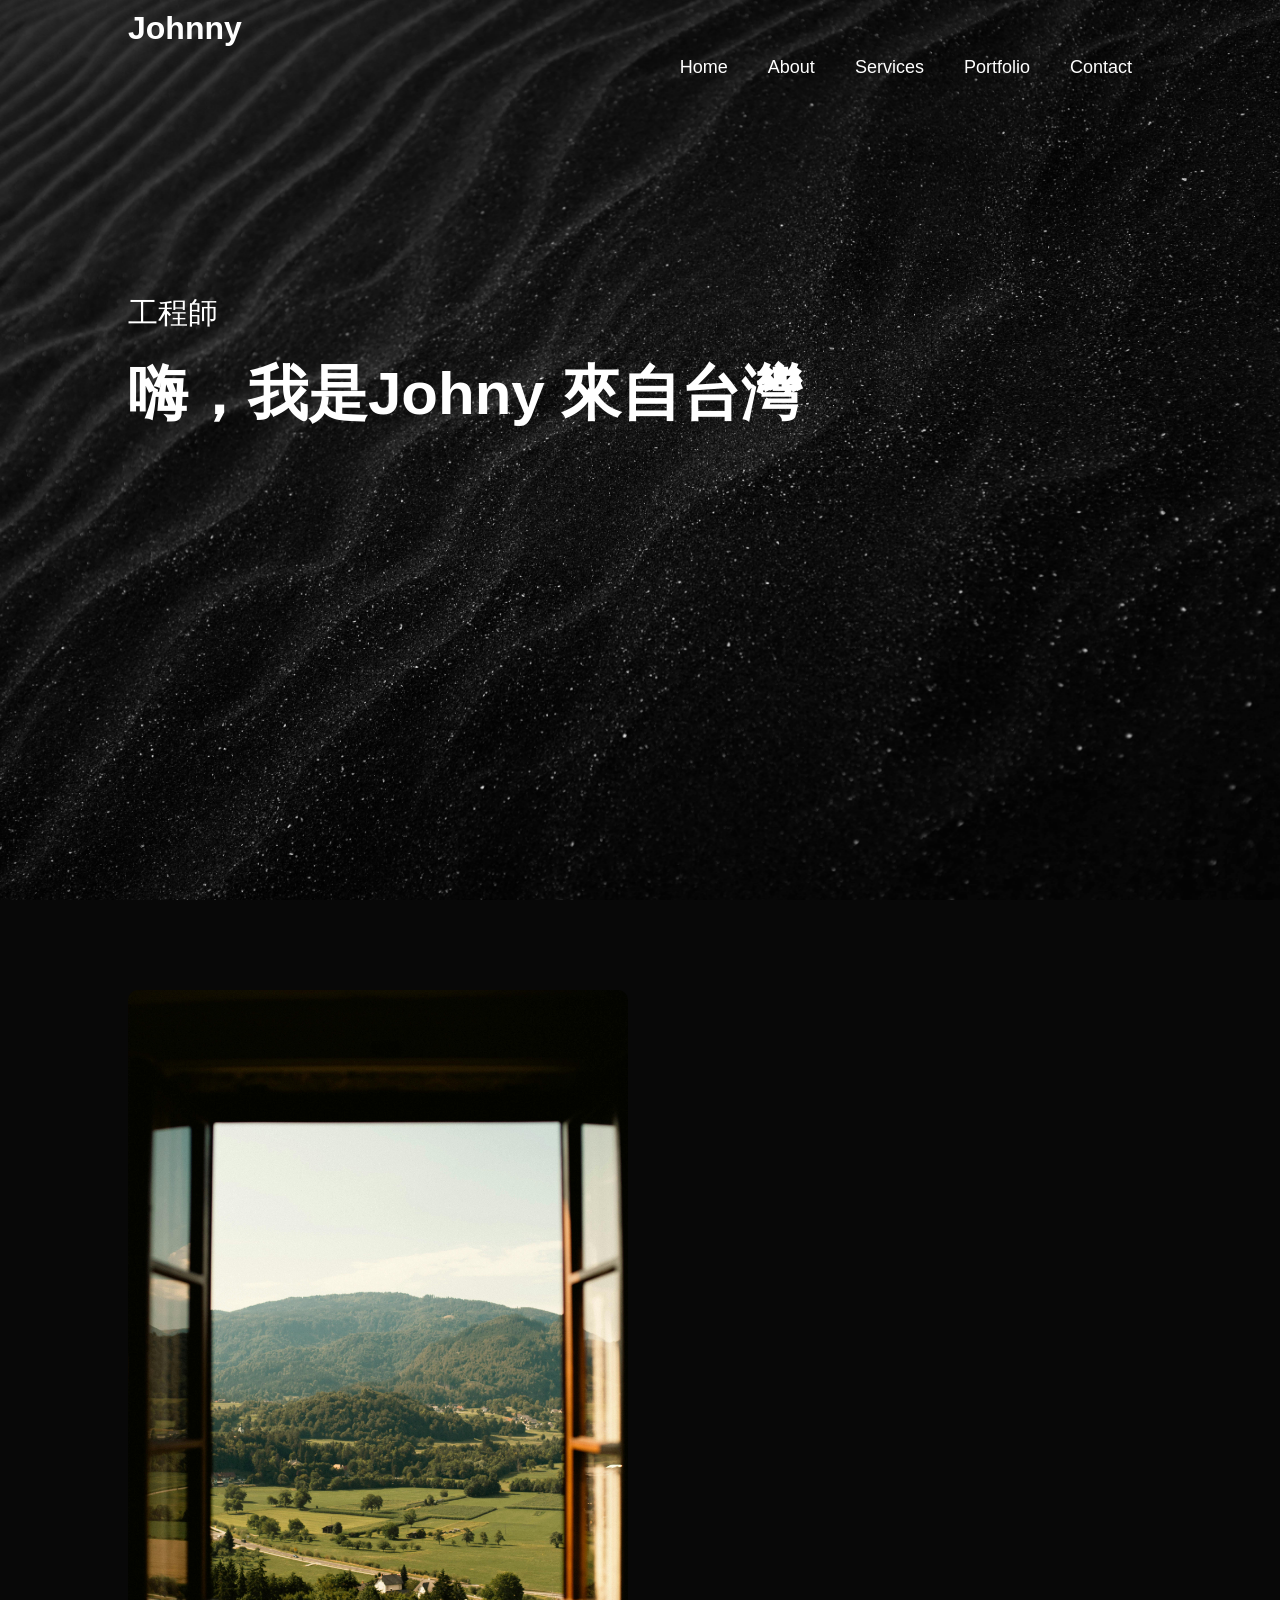
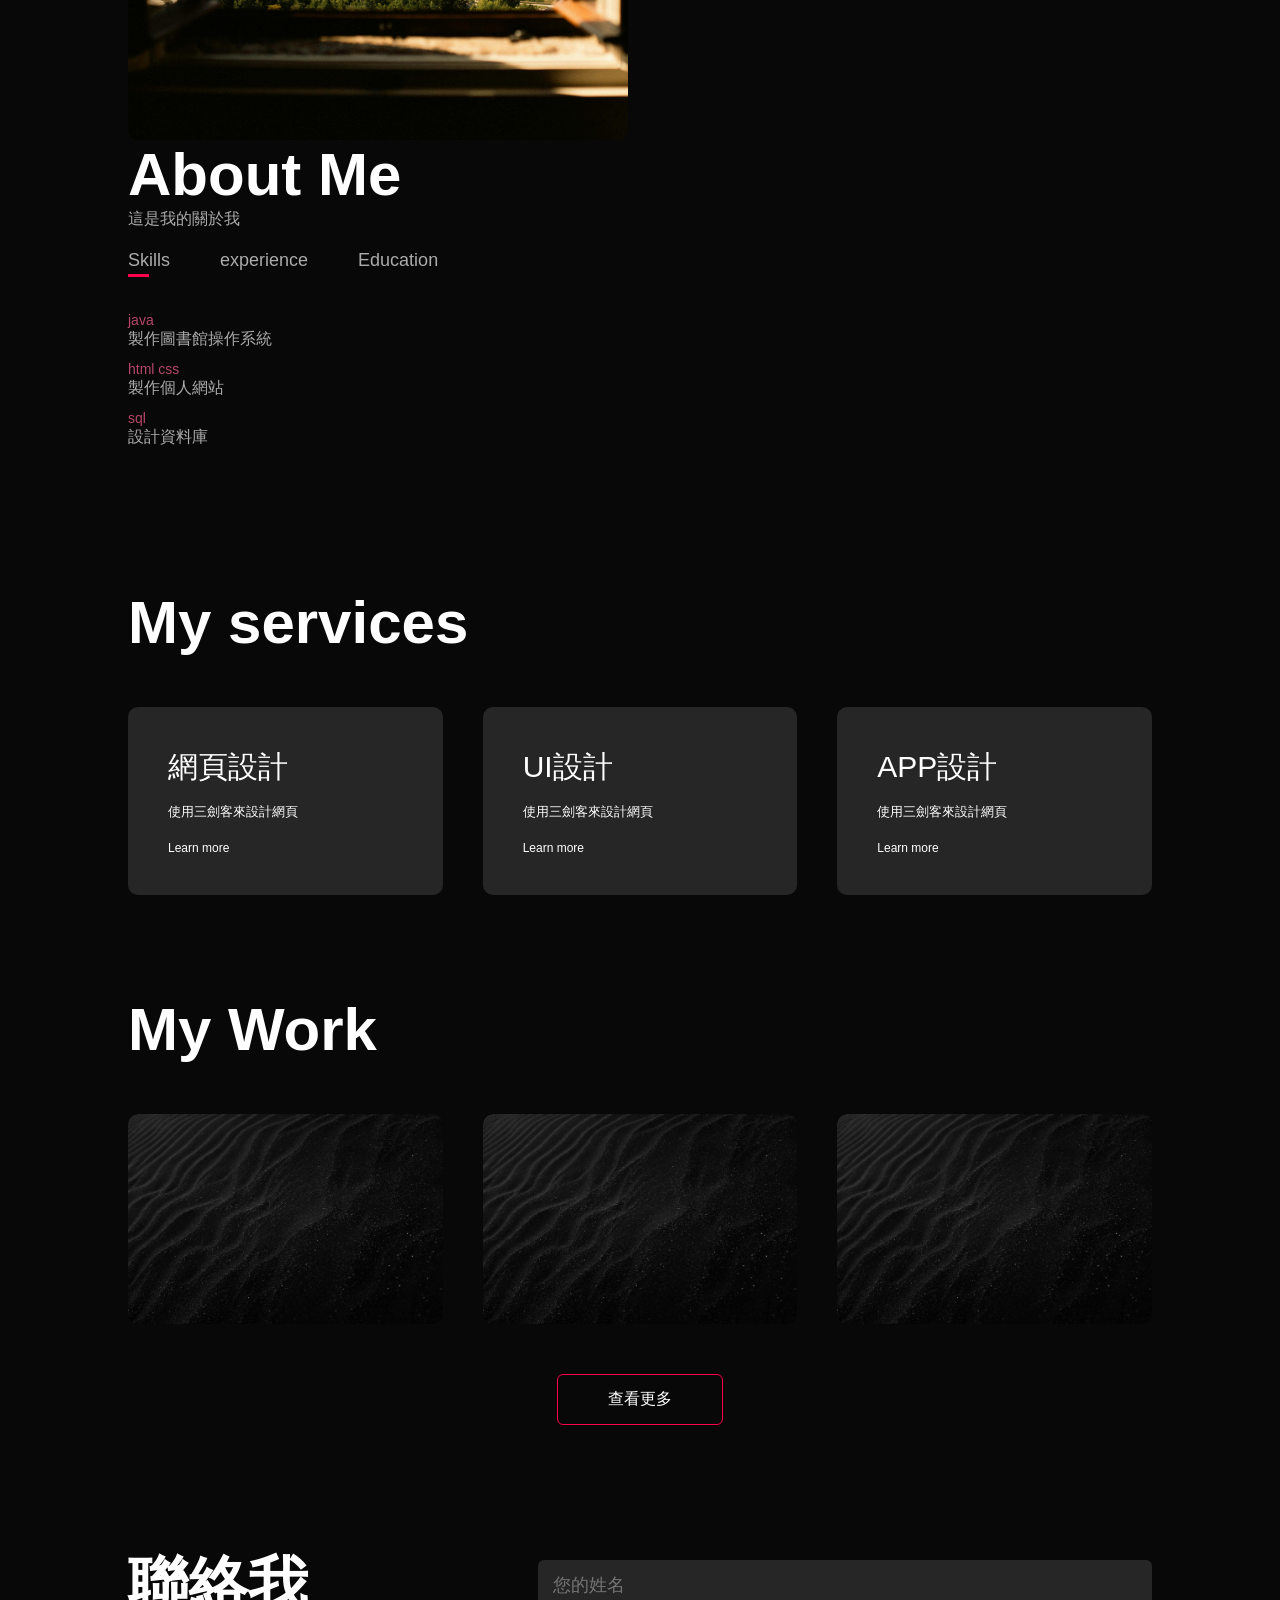
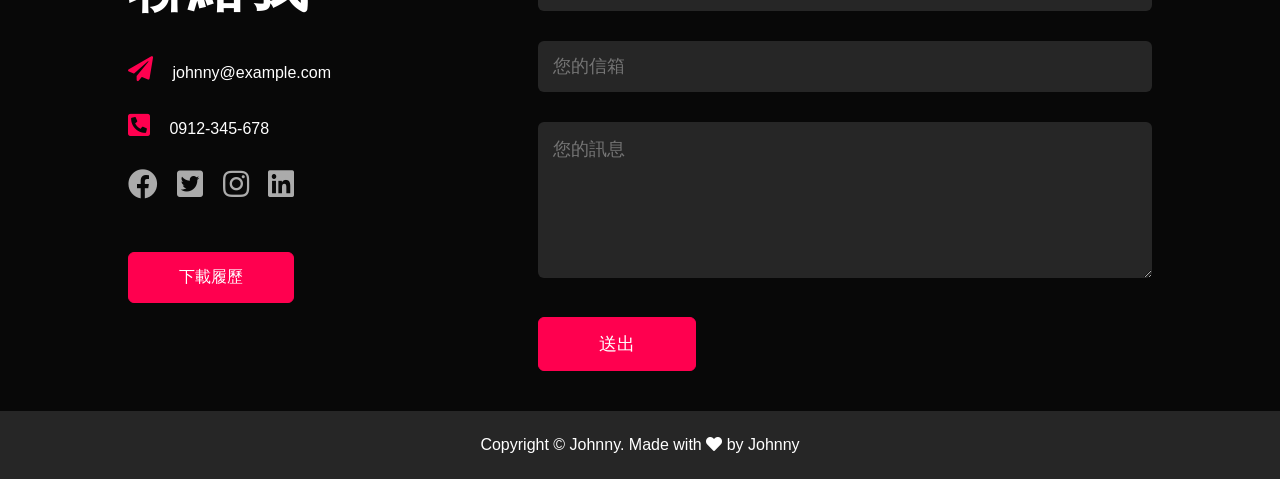
==== index.html @ 700c9801 "frist commit" ====
<!DOCTYPE html>
<html lang="en">
<head>
    <meta charset="UTF-8">
    <meta name="viewport" content="width=device-width, initial-scale=1.0">
    <title>Johnny's Portfolio</title>
    <link rel="stylesheet" href="style.css">
    <link rel="stylesheet" href="https://cdnjs.cloudflare.com/ajax/libs/font-awesome/5.15.3/css/all.min.css">
</head>
<body>
    <div id="header">
        <div class="container">
            <div class="logo"><h1>Johnny</h1></div>
            <nav>
                <!-- <img src="images/logo.png" class="logo"> -->
                
                <ul>
                    <li><a href="#header">Home</a></li>
                    <li><a href="#about">About</a></li>
                    <li><a href="#services">Services</a></li>
                    <li><a href="#portfolio">Portfolio</a></li>
                    <li><a href="#contact">Contact</a></li>
                </ul>
            </nav>

            <div class="header-text">
                <p>工程師</p>
                <h1>嗨，我是<span>Johny</span> 來自台灣</h1> 
            </div>          
        </div>
    </div>
<!------------------about--------------------->
    <div id="about">
        <div class="container">
            <div class="row">
                <div class="about-col-1">
                    <img src="images/user.jpg" alt="">
                    
                </div>
                    
                <div class="about-col-2">
                    <h1 class="sub-title">About Me</h1>
                    <p> 這是我的關於我
                    </p>

                    <div class="tab-titles">
                        <p class="tab-links active-link" onclick="opentab('skills')">Skills</p>
                        <p class="tab-links" onclick="opentab('experience')">experience</p>
                        <p class="tab-links" onclick="opentab('education')">Education</p>
                    </div>
                    <div class="tab-contents active-tab" id="skills">
                        <ul>
                            <li><span>java</span><br>製作圖書館操作系統</li>
                            <li><span>html css</span><br>製作個人網站</li>
                            <li><span>sql</span><br>設計資料庫</li>
                        </ul>
                    </div>
                    <div class="tab-contents" id="experience">
                        <ul>
                            <li><span>2021-Curren</span><br>文大助教</li>
                            <li><span>2020-2024</span><br>外送員</li>
                            <li><span>2016-2021</span><br>盲盒店員</li>
                        </ul>
                    </div>
                    <div class="tab-contents" id="education">
                        <ul>
                            <li><span>2016</span><br>東海高中資訊科</li>
                            <!-- <li><span>html css</span><br>製作個人網站</li>
                            <li><span>sql</span><br>設計資料庫</li> -->
                        </ul>
                    </div>
                </div>
            </div>
        </div>
    </div>
    <!------------------about--------------------->
    <div id="services">
        <div class="container">
            <h1 class="sub-title">My services</h1>
            <div class="services-list">
                <div>
                    <h2>網頁設計</h2>
                    <p>使用三劍客來設計網頁</p>
                    <a href="#">Learn more</a>
                </div>
                <div>
                    <h2>UI設計</h2>
                    <p>使用三劍客來設計網頁</p>
                    <a href="#">Learn more</a>
                </div>
                <div>
                    <h2>APP設計</h2>
                    <p>使用三劍客來設計網頁</p>
                    <a href="#">Learn more</a>
                </div>
            </div>
        </div>
    </div>

    <!------------------portfolio--------------------->
    <div id="portfolio">
        <div class="container">
            <h1 class="sub-title">My Work</h1>
            <div class="work-list">
                <div class="work">
                    <img src="images/background.jpg" alt="Project 1">
                    <div class="layer">
                        <h3>圖書館管理系統</h3>
                        <p>使用 Java 開發的圖書館管理系統，包含借書、還書、查詢等功能。採用 MVC 架構設計，提供友善的使用者介面。</p>
                        <a href="#"><i class="fas fa-external-link-alt"></i></a>
                    </div>
                </div>
                <div class="work">
                    <img src="images/background.jpg" alt="Project 2">
                    <div class="layer">
                        <h3>個人作品集網站</h3>
                        <p>使用 HTML、CSS 和 JavaScript 打造的響應式個人網站，展示個人技能和作品集。</p>
                        <a href="#"><i class="fas fa-external-link-alt"></i></a>
                    </div>
                </div>
                <div class="work">
                    <img src="images/background.jpg" alt="Project 3">
                    <div class="layer">
                        <h3>資料庫設計專案</h3>
                        <p>設計並實作完整的資料庫系統，包含正規化設計、查詢優化和數據分析功能。</p>
                        <a href="#"><i class="fas fa-external-link-alt"></i></a>
                    </div>
                </div>
            </div>
            <a href="#" class="btn">查看更多</a>
        </div>
    </div>

    <!------------------contact--------------------->
    <div id="contact">
        <div class="container">
            <div class="row">
                <div class="contact-left">
                    <h1 class="sub-title">聯絡我</h1>
                    <p><i class="fas fa-paper-plane"></i> johnny@example.com</p>
                    <p><i class="fas fa-phone-square-alt"></i> 0912-345-678</p>
                    <div class="social-icons">
                        <a href="#"><i class="fab fa-facebook"></i></a>
                        <a href="#"><i class="fab fa-twitter-square"></i></a>
                        <a href="#"><i class="fab fa-instagram"></i></a>
                        <a href="#"><i class="fab fa-linkedin"></i></a>
                    </div>
                    <a href="#" download class="btn btn2">下載履歷</a>
                </div>
                <div class="contact-right">
                    <form name="submit-to-google-sheet">
                        <input type="text" name="Name" placeholder="您的姓名" required>
                        <input type="email" name="Email" placeholder="您的信箱" required>
                        <textarea name="Message" rows="6" placeholder="您的訊息"></textarea>
                        <button type="submit" class="btn btn2">送出</button>
                    </form>
                    <span id="msg"></span>
                </div>
            </div>
        </div>
    </div>
    <div class="copyright">
        <p>Copyright © Johnny. Made with <i class="fas fa-heart"></i> by Johnny</p>
    </div>

    <script>
        // 原有的 tab 切換功能
        var tablinks = document.getElementsByClassName("tab-links");
        var tabcontents = document.getElementsByClassName("tab-contents");

        function opentab(tabname) {
            // 移除所有 tab 的 active 樣式
            for (let tablink of tablinks) {
                tablink.classList.remove("active-link");
            }
            for (let tabcontent of tabcontents) {
                tabcontent.classList.remove("active-tab");
            }

            // 新增目前點選的 tab 的 active 樣式
            event.currentTarget.classList.add("active-link");
            document.getElementById(tabname).classList.add("active-tab");
        }

        // 表單提交功能
        const scriptURL = 'YOUR_GOOGLE_APPS_SCRIPT_URL_HERE'
        const form = document.forms['submit-to-google-sheet']
        const msg = document.getElementById("msg")

        form.addEventListener('submit', e => {
            e.preventDefault()
            fetch(scriptURL, { method: 'POST', body: new FormData(form)})
            .then(response => {
                msg.innerHTML = "訊息已送出！"
                setTimeout(function(){
                    msg.innerHTML = ""
                }, 5000)
                form.reset()
            })
            .catch(error => console.error('Error!', error.message))
        })

        // 平滑滾動到錨點
        document.querySelectorAll('nav a').forEach(anchor => {
            anchor.addEventListener('click', function (e) {
                e.preventDefault();
                const targetId = this.getAttribute('href').substring(1);
                const targetSection = document.getElementById(targetId);
                if (targetSection) {
                    targetSection.scrollIntoView({
                        behavior: 'smooth'
                    });
                }
            });
        });
    </script>
</body>
</html>
---- style.css ----
*{
    margin: 0;
    padding: 0;
    font-family: 'Poppins', sans-serif;
    box-sizing: border-box;
}
body{
    background: #080808;
    color: #fff;
}
#header{
    width: 100%;
    height: 100vh;
    background-image: url(images/background.jpg);
    background-size: cover;
    background-position: center;
}
.container{
    padding: 10px 10%;
}

nav{
    display: flex;
    align-items: center;
    justify-content: space-between;
    flex-wrap: wrap;
    
}
/* 
.logo{
    width: 140px;
} */


nav ul {
    margin-left: auto;
    /* 讓選單靠右 */
    display: flex;
    align-items: center;
}


nav ul li{
    display: inline-block;
    list-style: none;
    margin: 10px 20px;

}

nav ul li a{
    color: #fff;
    text-decoration: none;
    font-size: 18px;
    position: relative;
}

nav ul li a::after{
    content: '';
    width: 100%;
    height: 3px;
    background: #ff004f;
    position: absolute;
    left: 0;
    bottom: -6px;
    opacity: 0;
    transition: 0.5s; 
}
nav ul li a:hover::after{
    opacity: 1;
}

.header-text{
    margin-top: 20%;
    font-size: 30px;
}
.header-text h1{
    font-size: 60px;
    margin-top: 20px;
}


/* --------------about------------ */
#about{
    padding: 80px 0;
    color: #ababab;
}

.row{
    display: flex;
    justify-content: space-between;
    flex-wrap: wrap;
}

.about-col-1 img {
    max-width: 100%;
    width: 500px; /* 你可以自訂大小 */
    height: auto;
    display: block;
    border-radius: 10px;
}
.about-col-2  {
    flex-basis: 60%;
}
.sub-title{
    font-size: 60px;
    font-weight: 600;
    color: #fff;
}

.tab-titles{
    display: flex;
    margin: 20px 0 40px;
}

.tab-links{
    margin-right: 50px;
    font-size:18px;
    font-weight: 500;
    cursor: pointer;
    position: relative;
}

.tab-links::after{
    content: '';
    width: 0;
    height: 3px;
    background: #ff004f;
    position: absolute;
    left: 0;
    bottom: -6px;
    transition: 0.5s; 

}

.tab-links.active-link::after{
    width: 50%;
}

.tab-contents ul li{
    list-style: none;
    margin: 10px 0;
}

.tab-contents ul li span{
    color: #b54769;
    font-size: 14px;
}

.tab-contents {
    display: none;

}

.tab-contents.active-tab{
    display: block;
}

/* --------------services------------ */
#services{
    padding: 30px 0;
}
.services-list{
    display: grid;
    grid-template-columns: repeat(auto-fit, minmax(250px, 1fr));
    grid-gap: 40px;
    margin-top: 50px;
}

.services-list div{
    background: #262626;
    padding: 40px;
    font-size: 13px;
    font-weight: 300;
    border-radius: 10px;
    transition: background 0.5s, transform 0.5s;
}

.services-list div h2{
    font-size: 30px;
    font-weight: 500;
    margin-bottom: 15px;
}

.services-list div a{
    text-decoration: none;
    color: #fff;
    font-size: 12px;
    margin-top: 20px;
    display: inline-block;
}

.services-list div:hover{
    background: #ff004f;
    transform: translateY(-10px);
}

/* --------------portfolio------------ */
#portfolio{
    padding: 50px 0;
}

.work-list{
    display: grid;
    grid-template-columns: repeat(auto-fit, minmax(250px, 1fr));
    grid-gap: 40px;
    margin-top: 50px;
}

.work{
    border-radius: 10px;
    position: relative;
    overflow: hidden;
}

.work img{
    width: 100%;
    border-radius: 10px;
    display: block;
    transition: transform 0.5s;
}

.layer{
    width: 100%;
    height: 0;
    background: linear-gradient(rgba(0,0,0,0.6), #ff004f);
    border-radius: 10px;
    position: absolute;
    left: 0;
    bottom: 0;
    overflow: hidden;
    display: flex;
    align-items: center;
    justify-content: center;
    flex-direction: column;
    padding: 0 40px;
    text-align: center;
    font-size: 14px;
    transition: height 0.5s;
}

.layer h3{
    font-weight: 500;
    margin-bottom: 20px;
}

.layer a{
    margin-top: 20px;
    color: #ff004f;
    text-decoration: none;
    font-size: 18px;
    line-height: 60px;
    background: #fff;
    width: 60px;
    height: 60px;
    border-radius: 50%;
    text-align: center;
}

.work:hover img{
    transform: scale(1.1);
}

.work:hover .layer{
    height: 100%;
}

.btn{
    display: block;
    margin: 50px auto;
    width: fit-content;
    border: 1px solid #ff004f;
    padding: 14px 50px;
    border-radius: 6px;
    text-decoration: none;
    color: #fff;
    transition: background 0.5s;
}

.btn:hover{
    background: #ff004f;
}

/* --------------contact------------ */
.contact-left{
    flex-basis: 35%;
}

.contact-right{
    flex-basis: 60%;
}

.contact-left p{
    margin-top: 30px;
}

.contact-left p i{
    color: #ff004f;
    margin-right: 15px;
    font-size: 25px;
}

.social-icons{
    margin-top: 30px;
}

.social-icons a{
    text-decoration: none;
    font-size: 30px;
    margin-right: 15px;
    color: #ababab;
    display: inline-block;
    transition: transform 0.5s;
}

.social-icons a:hover{
    color: #ff004f;
    transform: translateY(-5px);
}

.btn.btn2{
    display: inline-block;
    background: #ff004f;
}

.contact-right form{
    width: 100%;
}

form input, form textarea{
    width: 100%;
    border: 0;
    outline: none;
    background: #262626;
    padding: 15px;
    margin: 15px 0;
    color: #fff;
    font-size: 18px;
    border-radius: 6px;
}

form .btn2{
    padding: 14px 60px;
    font-size: 18px;
    margin-top: 20px;
    cursor: pointer;
}

.copyright{
    width: 100%;
    text-align: center;
    padding: 25px 0;
    background: #262626;
    font-weight: 300;
    margin-top: 20px;
}

#msg{
    color: #61b752;
    margin-top: -40px;
    display: block;
}

/* --------------响应式设计------------ */
@media only screen and (max-width: 600px){
    #header{
        background-image: url(images/background.jpg);
    }
    .header-text{
        margin-top: 100%;
        font-size: 16px;
    }
    .header-text h1{
        font-size: 30px;
    }
    nav .fas{
        display: block;
        font-size: 25px;
    }
    nav ul{
        background: #ff004f;
        position: fixed;
        top: 0;
        right: -200px;
        width: 200px;
        height: 100vh;
        padding-top: 50px;
        z-index: 2;
        transition: right 0.5s;
    }
    nav ul li{
        display: block;
        margin: 25px;
    }
    nav ul .fas{
        position: absolute;
        top: 25px;
        left: 25px;
        cursor: pointer;
    }
    .sub-title{
        font-size: 40px;
    }
    .about-col-1, .about-col-2{
        flex-basis: 100%;
    }
    .about-col-1{
        margin-bottom: 30px;
    }
    .about-col-2{
        font-size: 14px;
    }
    .tab-links{
        font-size: 16px;
        margin-right: 20px;
    }
    .contact-left, .contact-right{
        flex-basis: 100%;
    }
    .copyright{
        font-size: 14px;
    }
}
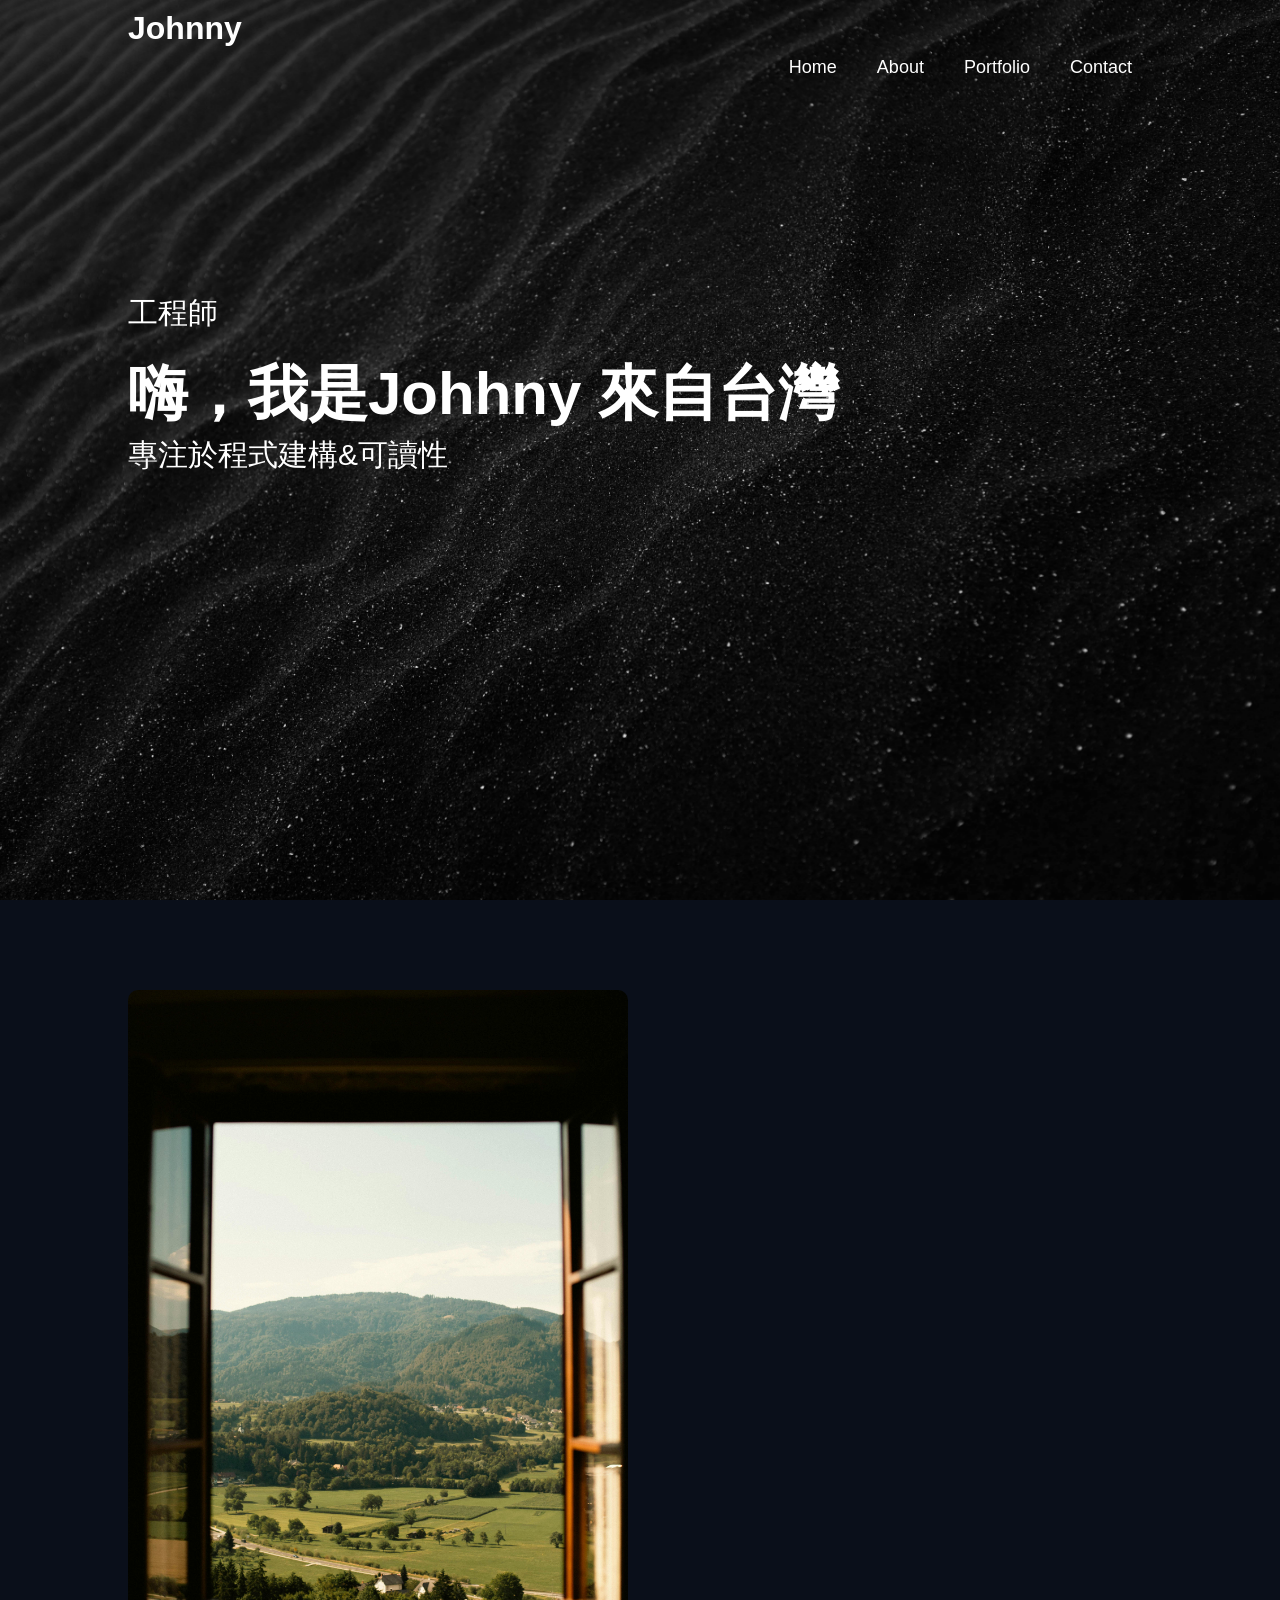
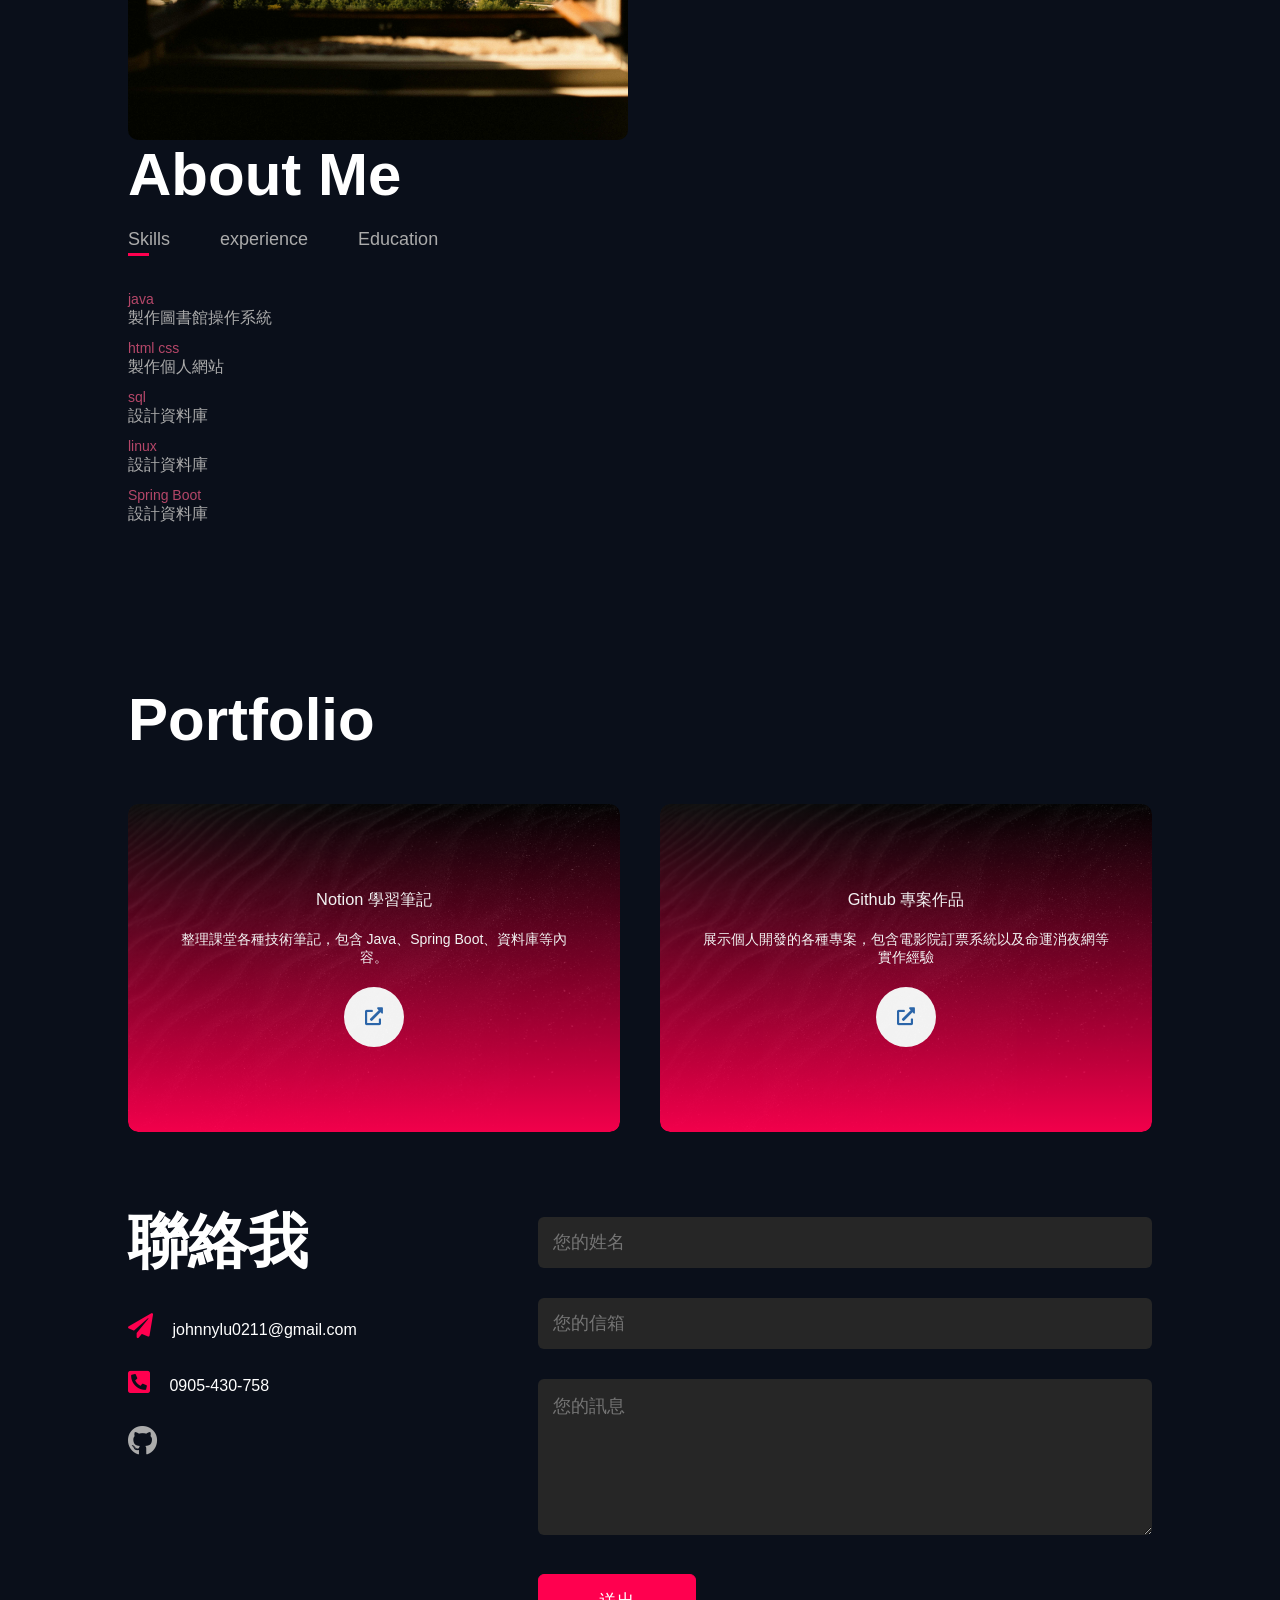
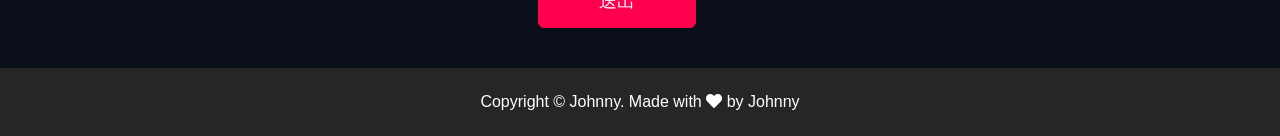
==== commit da45c0ee: "更改配置以及建構內文" ====
--- a/index.html
+++ b/index.html
@@ -17,7 +17,6 @@
                 <ul>
                     <li><a href="#header">Home</a></li>
                     <li><a href="#about">About</a></li>
-                    <li><a href="#services">Services</a></li>
                     <li><a href="#portfolio">Portfolio</a></li>
                     <li><a href="#contact">Contact</a></li>
                 </ul>
@@ -25,7 +24,8 @@
 
             <div class="header-text">
                 <p>工程師</p>
-                <h1>嗨，我是<span>Johny</span> 來自台灣</h1> 
+                <h1>嗨，我是<span>Johhny</span> 來自台灣</h1> 
+                專注於程式建構&可讀性
             </div>          
         </div>
     </div>
@@ -40,7 +40,6 @@
                     
                 <div class="about-col-2">
                     <h1 class="sub-title">About Me</h1>
-                    <p> 這是我的關於我
                     </p>
 
                     <div class="tab-titles">
@@ -53,18 +52,21 @@
                             <li><span>java</span><br>製作圖書館操作系統</li>
                             <li><span>html css</span><br>製作個人網站</li>
                             <li><span>sql</span><br>設計資料庫</li>
+                            <li><span>linux</span><br>設計資料庫</li>
+                            <li><span>Spring Boot</span><br>設計資料庫</li>
+
+
                         </ul>
                     </div>
                     <div class="tab-contents" id="experience">
                         <ul>
-                            <li><span>2021-Curren</span><br>文大助教</li>
-                            <li><span>2020-2024</span><br>外送員</li>
-                            <li><span>2016-2021</span><br>盲盒店員</li>
+                            <li><span>2022/7-2023/7</span><br>友達光電股份有限公司 - 副技師</li>
                         </ul>
                     </div>
                     <div class="tab-contents" id="education">
                         <ul>
-                            <li><span>2016</span><br>東海高中資訊科</li>
+                            <li><span>2025/06-2025/10</span><br>程式驅動 x 產業新尖兵 java工程師養成班</li>
+                            <li><span>2019/09-2023/06</span><br>台北城市科技大學 (最高學歷)</li>
                             <!-- <li><span>html css</span><br>製作個人網站</li>
                             <li><span>sql</span><br>設計資料庫</li> -->
                         </ul>
@@ -73,61 +75,29 @@
             </div>
         </div>
     </div>
-    <!------------------about--------------------->
-    <div id="services">
-        <div class="container">
-            <h1 class="sub-title">My services</h1>
-            <div class="services-list">
-                <div>
-                    <h2>網頁設計</h2>
-                    <p>使用三劍客來設計網頁</p>
-                    <a href="#">Learn more</a>
-                </div>
-                <div>
-                    <h2>UI設計</h2>
-                    <p>使用三劍客來設計網頁</p>
-                    <a href="#">Learn more</a>
-                </div>
-                <div>
-                    <h2>APP設計</h2>
-                    <p>使用三劍客來設計網頁</p>
-                    <a href="#">Learn more</a>
-                </div>
-            </div>
-        </div>
-    </div>
 
     <!------------------portfolio--------------------->
     <div id="portfolio">
         <div class="container">
-            <h1 class="sub-title">My Work</h1>
+            <h1 class="sub-title">Portfolio</h1>
             <div class="work-list">
-                <div class="work">
-                    <img src="images/background.jpg" alt="Project 1">
-                    <div class="layer">
-                        <h3>圖書館管理系統</h3>
-                        <p>使用 Java 開發的圖書館管理系統，包含借書、還書、查詢等功能。採用 MVC 架構設計，提供友善的使用者介面。</p>
-                        <a href="#"><i class="fas fa-external-link-alt"></i></a>
-                    </div>
-                </div>
                 <div class="work">
                     <img src="images/background.jpg" alt="Project 2">
                     <div class="layer">
-                        <h3>個人作品集網站</h3>
-                        <p>使用 HTML、CSS 和 JavaScript 打造的響應式個人網站，展示個人技能和作品集。</p>
+                        <h3>Notion 學習筆記</h3>
+                        <p>整理課堂各種技術筆記，包含 Java、Spring Boot、資料庫等內容。</p>
                         <a href="#"><i class="fas fa-external-link-alt"></i></a>
                     </div>
                 </div>
                 <div class="work">
                     <img src="images/background.jpg" alt="Project 3">
                     <div class="layer">
-                        <h3>資料庫設計專案</h3>
-                        <p>設計並實作完整的資料庫系統，包含正規化設計、查詢優化和數據分析功能。</p>
-                        <a href="#"><i class="fas fa-external-link-alt"></i></a>
+                        <h3>Github 專案作品</h3>
+                        <p>展示個人開發的各種專案，包含電影院訂票系統以及命運消夜網等實作經驗</p>
+                        <a href="https://github.com/jostar0322"><i class="fas fa-external-link-alt"></i></a>
                     </div>
                 </div>
             </div>
-            <a href="#" class="btn">查看更多</a>
         </div>
     </div>
 
@@ -137,15 +107,11 @@
             <div class="row">
                 <div class="contact-left">
                     <h1 class="sub-title">聯絡我</h1>
-                    <p><i class="fas fa-paper-plane"></i> johnny@example.com</p>
-                    <p><i class="fas fa-phone-square-alt"></i> 0912-345-678</p>
+                    <p><i class="fas fa-paper-plane"></i> johnnylu0211@gmail.com</p>
+                    <p><i class="fas fa-phone-square-alt"></i> 0905-430-758</p>
                     <div class="social-icons">
-                        <a href="#"><i class="fab fa-facebook"></i></a>
-                        <a href="#"><i class="fab fa-twitter-square"></i></a>
-                        <a href="#"><i class="fab fa-instagram"></i></a>
-                        <a href="#"><i class="fab fa-linkedin"></i></a>
+                        <a href="https://github.com/jostar0322"><i class="fab fa-github"></i></a>
                     </div>
-                    <a href="#" download class="btn btn2">下載履歷</a>
                 </div>
                 <div class="contact-right">
                     <form name="submit-to-google-sheet">
--- a/style.css
+++ b/style.css
@@ -5,7 +5,7 @@
     box-sizing: border-box;
 }
 body{
-    background: #080808;
+    background: #0a0f1a;
     color: #fff;
 }
 #header{
@@ -221,7 +221,7 @@
 
 .layer{
     width: 100%;
-    height: 0;
+    height: 100%;
     background: linear-gradient(rgba(0,0,0,0.6), #ff004f);
     border-radius: 10px;
     position: absolute;
@@ -235,7 +235,8 @@
     padding: 0 40px;
     text-align: center;
     font-size: 14px;
-    transition: height 0.5s;
+    opacity: 0.95; /* 半透明感 */
+    transition: none; /* 拿掉動畫 */
 }
 
 .layer h3{
@@ -245,7 +246,7 @@
 
 .layer a{
     margin-top: 20px;
-    color: #ff004f;
+    color: #2d6ab1;
     text-decoration: none;
     font-size: 18px;
     line-height: 60px;
@@ -260,9 +261,9 @@
     transform: scale(1.1);
 }
 
-.work:hover .layer{
+/* .work:hover .layer{
     height: 100%;
-}
+} */
 
 .btn{
     display: block;
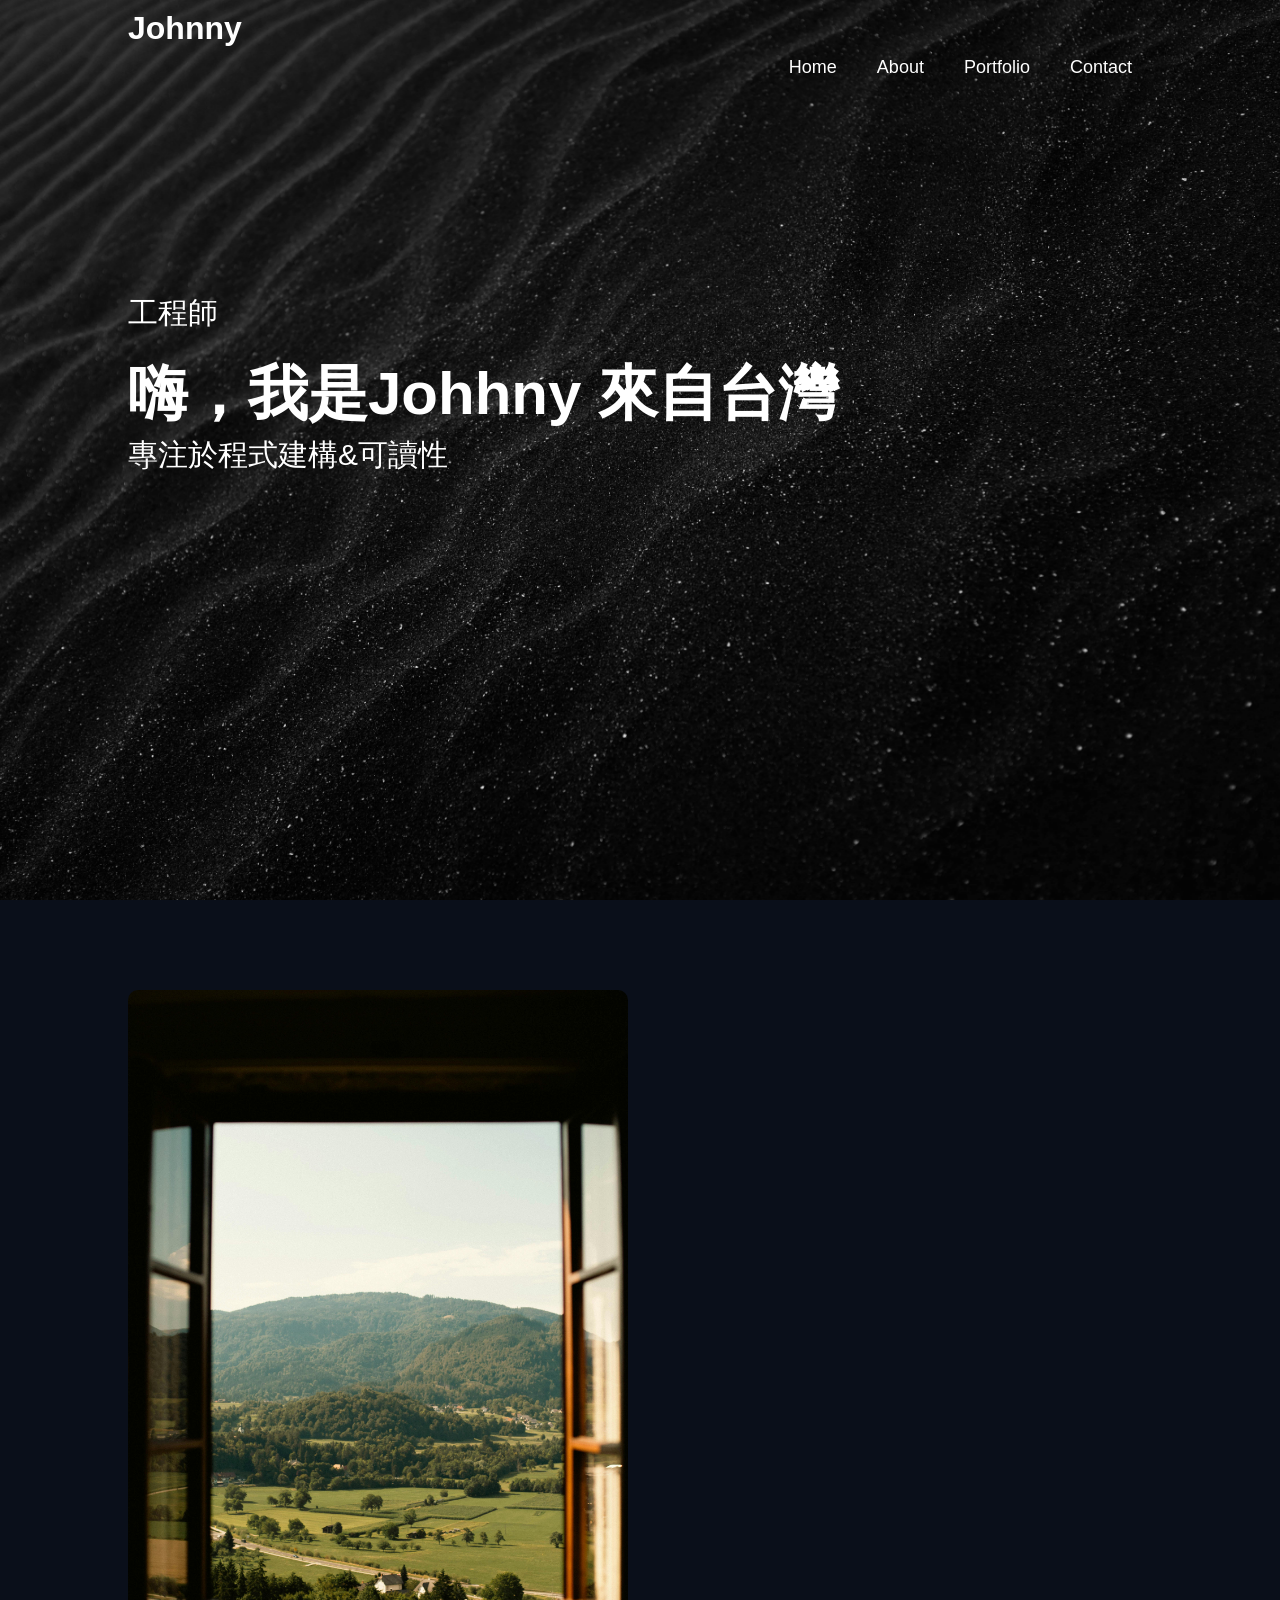
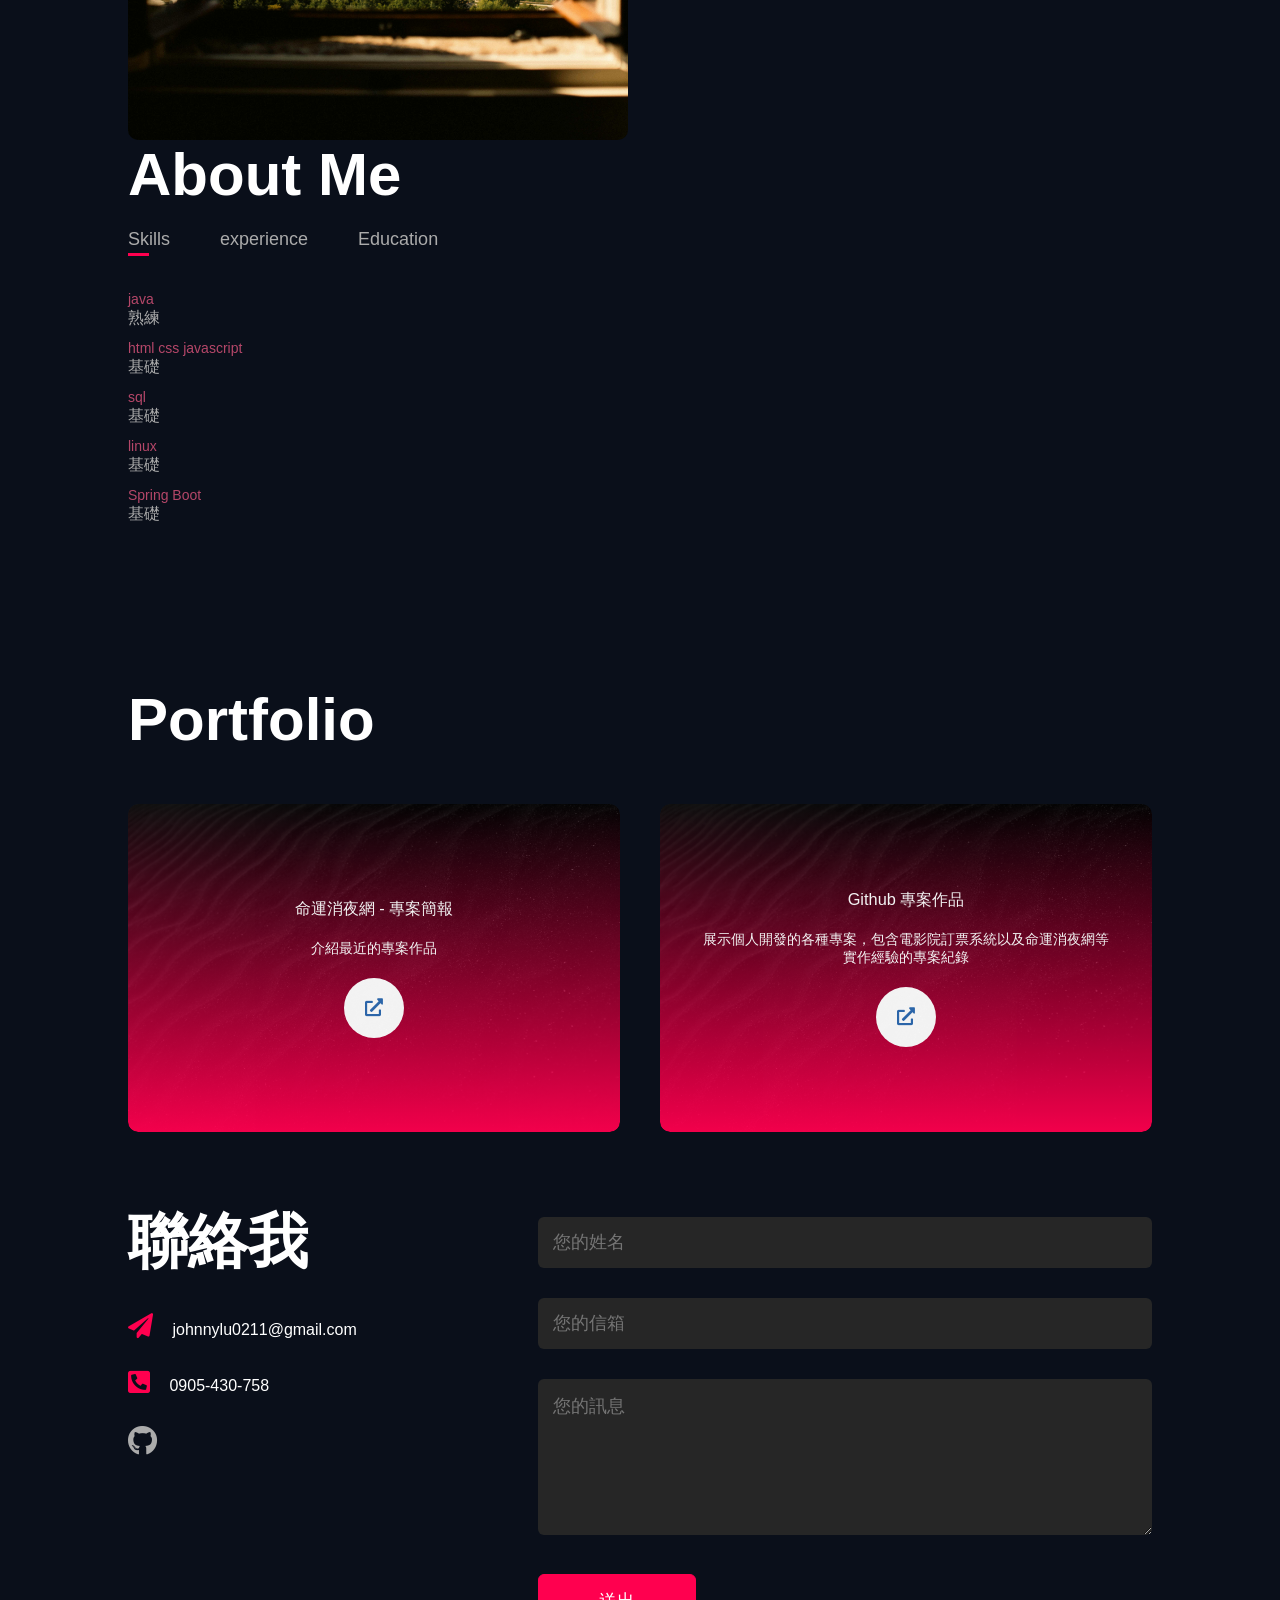
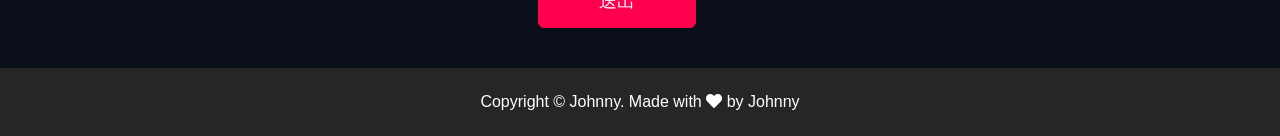
==== commit 107952a8: "更改內文以及連結" ====
--- a/index.html
+++ b/index.html
@@ -49,11 +49,11 @@
                     </div>
                     <div class="tab-contents active-tab" id="skills">
                         <ul>
-                            <li><span>java</span><br>製作圖書館操作系統</li>
-                            <li><span>html css</span><br>製作個人網站</li>
-                            <li><span>sql</span><br>設計資料庫</li>
-                            <li><span>linux</span><br>設計資料庫</li>
-                            <li><span>Spring Boot</span><br>設計資料庫</li>
+                            <li><span>java</span><br>熟練</li>
+                            <li><span>html css javascript</span><br>基礎</li>
+                            <li><span>sql</span><br>基礎</li>
+                            <li><span>linux</span><br>基礎</li>
+                            <li><span>Spring Boot</span><br>基礎</li>
 
 
                         </ul>
@@ -67,8 +67,6 @@
                         <ul>
                             <li><span>2025/06-2025/10</span><br>程式驅動 x 產業新尖兵 java工程師養成班</li>
                             <li><span>2019/09-2023/06</span><br>台北城市科技大學 (最高學歷)</li>
-                            <!-- <li><span>html css</span><br>製作個人網站</li>
-                            <li><span>sql</span><br>設計資料庫</li> -->
                         </ul>
                     </div>
                 </div>
@@ -84,16 +82,16 @@
                 <div class="work">
                     <img src="images/background.jpg" alt="Project 2">
                     <div class="layer">
-                        <h3>Notion 學習筆記</h3>
-                        <p>整理課堂各種技術筆記，包含 Java、Spring Boot、資料庫等內容。</p>
-                        <a href="#"><i class="fas fa-external-link-alt"></i></a>
+                        <h3>命運消夜網 - 專案簡報</h3>
+                        <p>介紹最近的專案作品</p>
+                        <a href="https://docs.google.com/presentation/d/1oIZDMQDG6ClEh9OKOYspmwHSfzx5u_nW/edit?slide=id.p1#slide=id.p1"><i class="fas fa-external-link-alt"></i></a>
                     </div>
                 </div>
                 <div class="work">
                     <img src="images/background.jpg" alt="Project 3">
                     <div class="layer">
                         <h3>Github 專案作品</h3>
-                        <p>展示個人開發的各種專案，包含電影院訂票系統以及命運消夜網等實作經驗</p>
+                        <p>展示個人開發的各種專案，包含電影院訂票系統以及命運消夜網等實作經驗的專案紀錄</p>
                         <a href="https://github.com/jostar0322"><i class="fas fa-external-link-alt"></i></a>
                     </div>
                 </div>
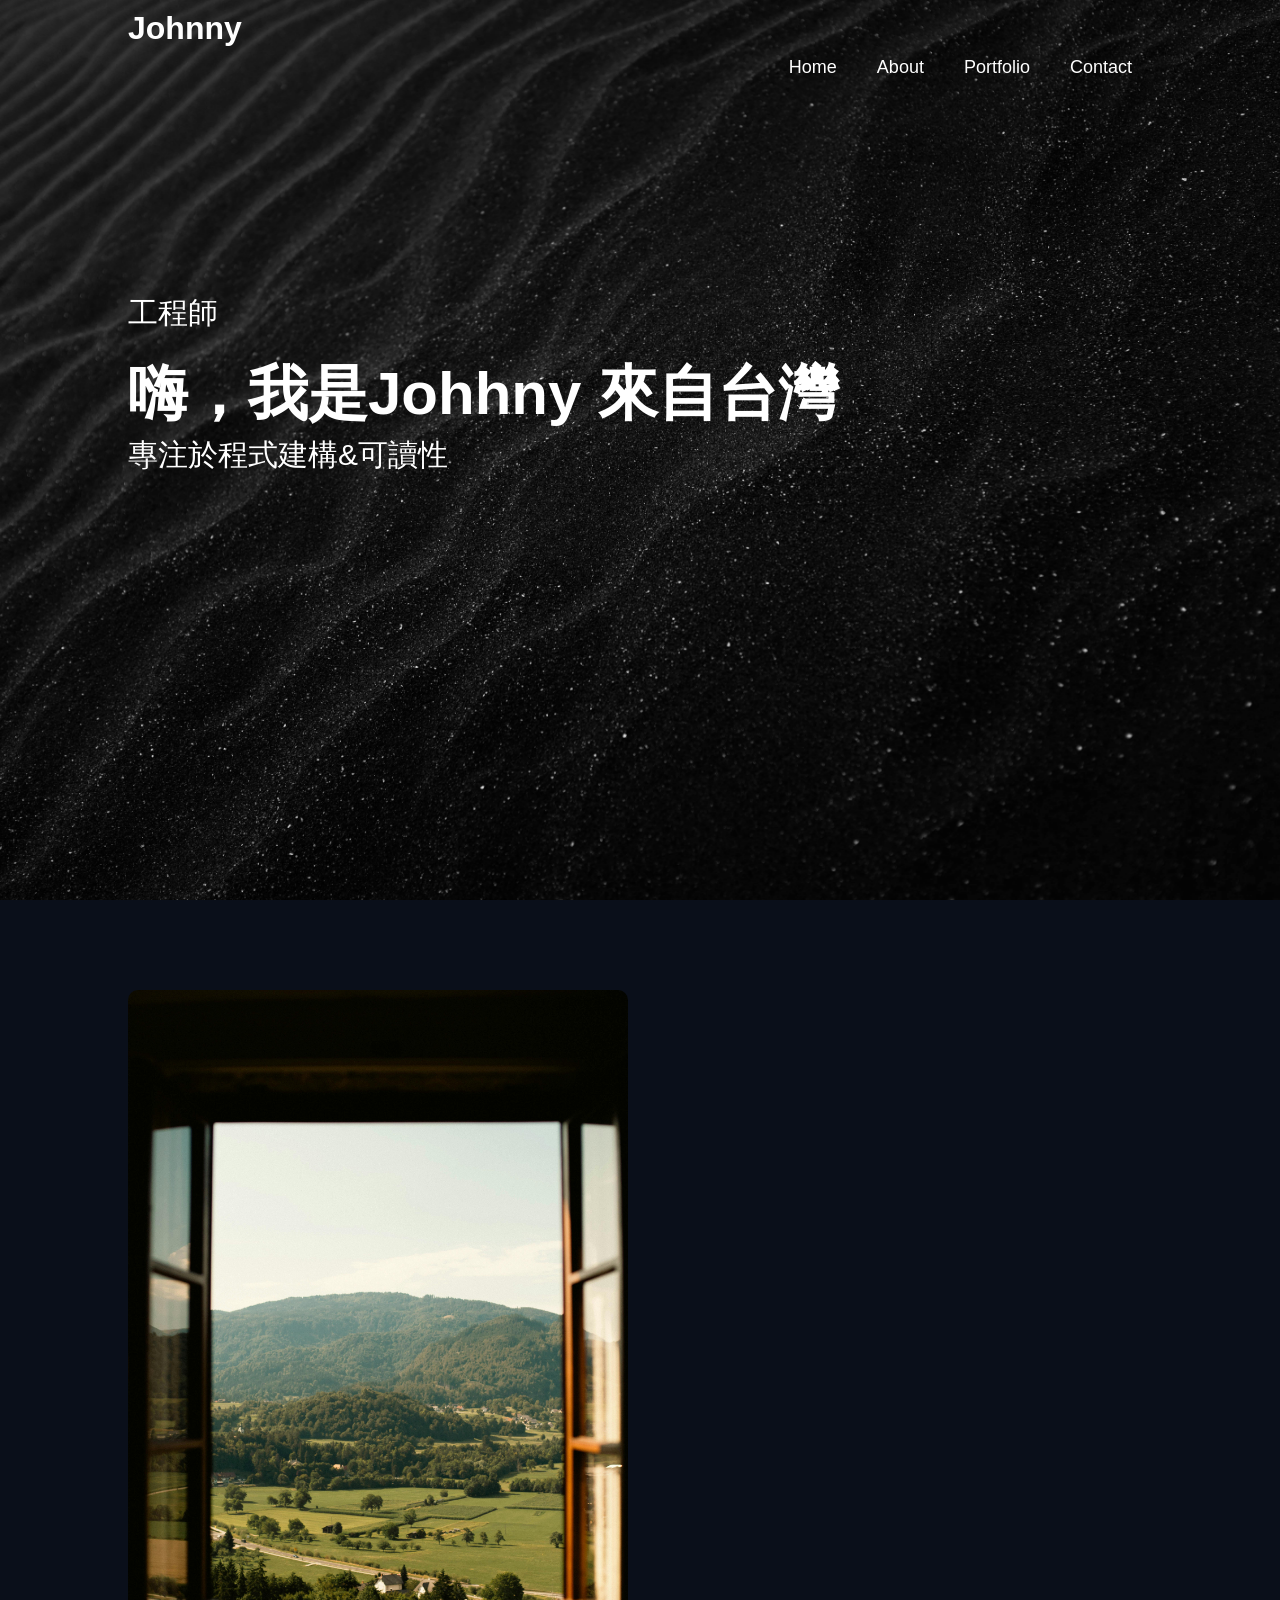
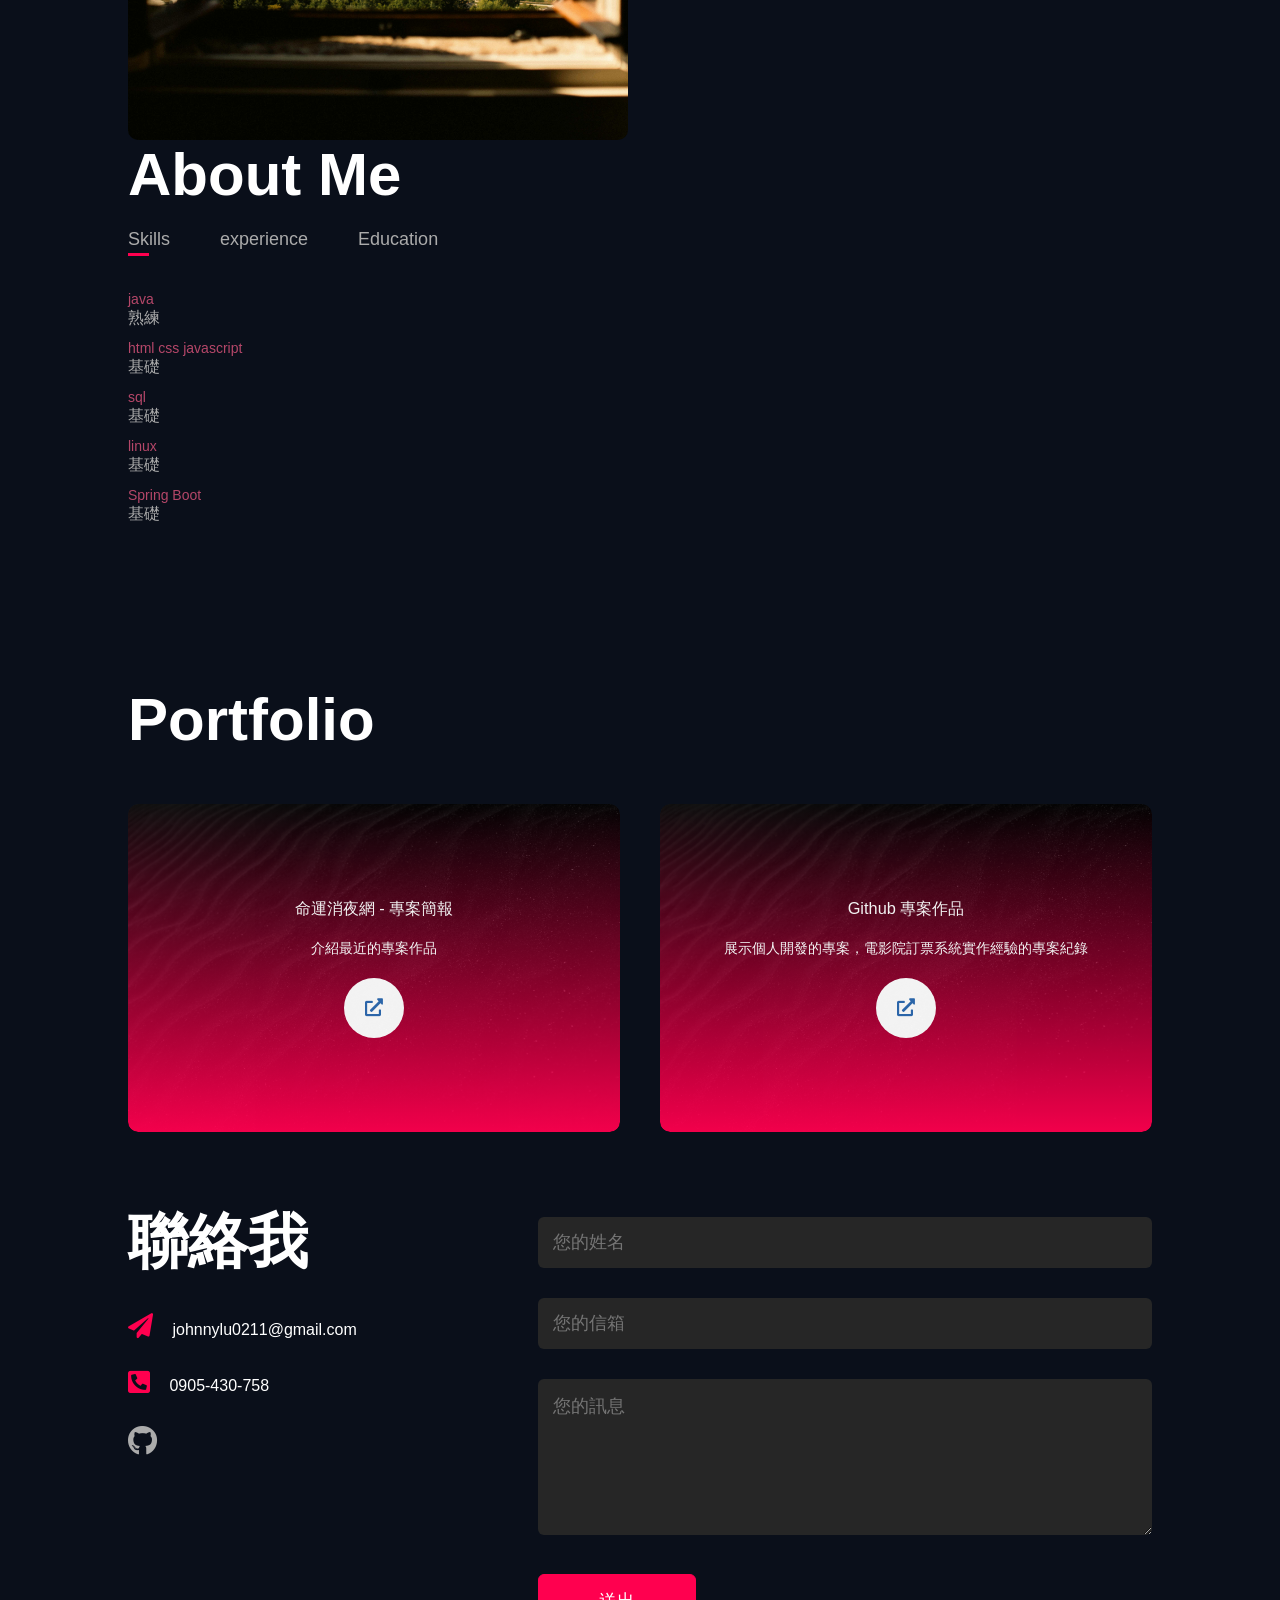
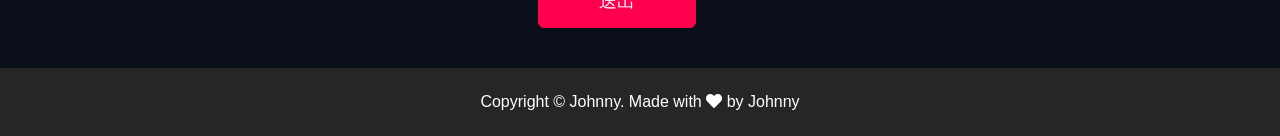
==== commit 717bdb04: "修改專案作品內容" ====
--- a/index.html
+++ b/index.html
@@ -91,7 +91,7 @@
                     <img src="images/background.jpg" alt="Project 3">
                     <div class="layer">
                         <h3>Github 專案作品</h3>
-                        <p>展示個人開發的各種專案，包含電影院訂票系統以及命運消夜網等實作經驗的專案紀錄</p>
+                        <p>展示個人開發的專案，電影院訂票系統實作經驗的專案紀錄</p>
                         <a href="https://github.com/jostar0322"><i class="fas fa-external-link-alt"></i></a>
                     </div>
                 </div>
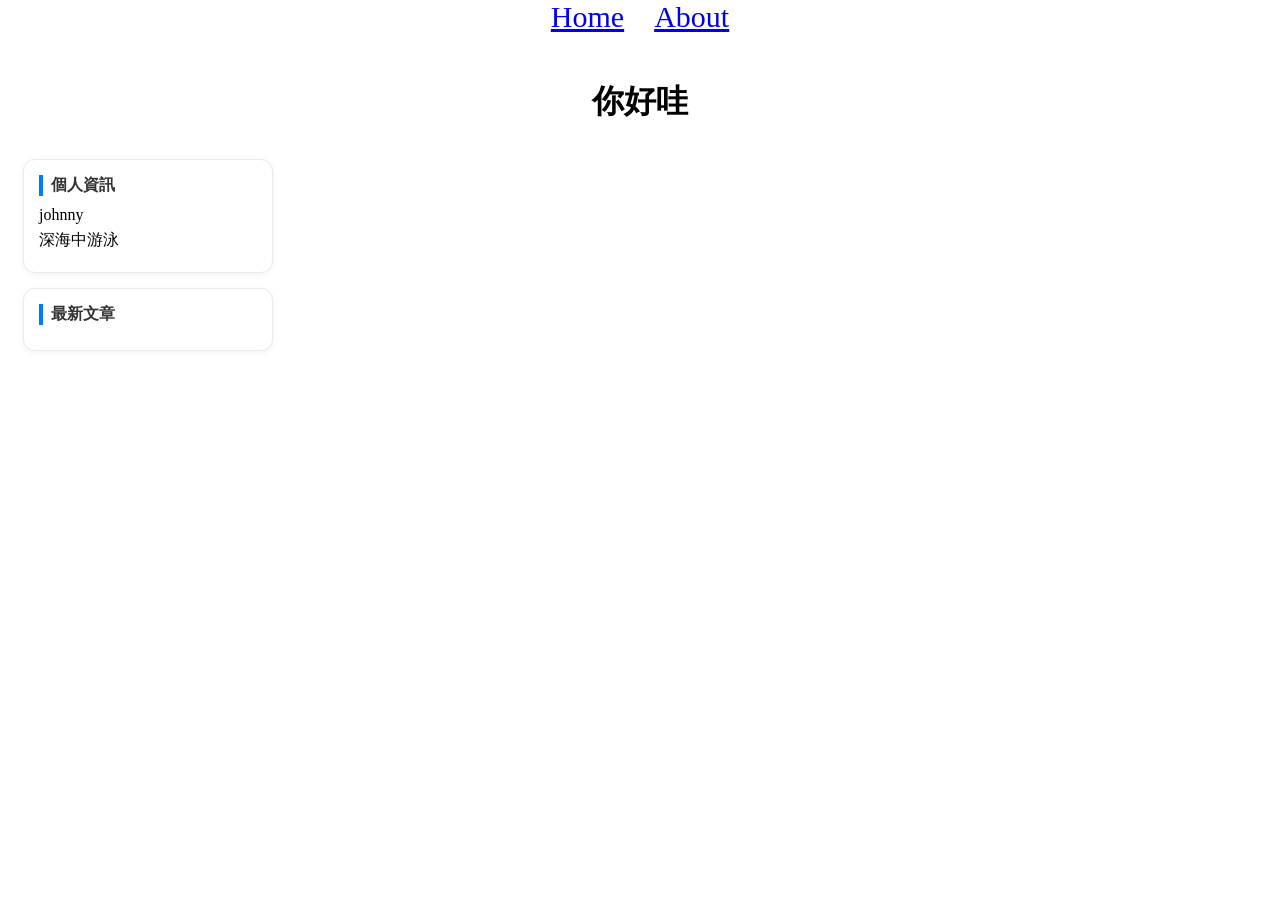
==== commit 0490a67c: "first commit" ====
--- a/index.html
+++ b/index.html
@@ -1,182 +1,56 @@
 <!DOCTYPE html>
-<html lang="en">
+<html>
 <head>
-    <meta charset="UTF-8">
-    <meta name="viewport" content="width=device-width, initial-scale=1.0">
-    <title>Johnny's Portfolio</title>
-    <link rel="stylesheet" href="style.css">
-    <link rel="stylesheet" href="https://cdnjs.cloudflare.com/ajax/libs/font-awesome/5.15.3/css/all.min.css">
+	<meta name="generator" content="Hugo 0.160.1"><script src="/livereload.js?mindelay=10&amp;v=2&amp;port=1313&amp;path=livereload" data-no-instant defer></script>
+  <title>jos&#34;s note</title>
+  <link rel="stylesheet" href="/style.css">
 </head>
+
 <body>
-    <div id="header">
-        <div class="container">
-            <div class="logo"><h1>Johnny</h1></div>
-            <nav>
-                <!-- <img src="images/logo.png" class="logo"> -->
-                
-                <ul>
-                    <li><a href="#header">Home</a></li>
-                    <li><a href="#about">About</a></li>
-                    <li><a href="#portfolio">Portfolio</a></li>
-                    <li><a href="#contact">Contact</a></li>
-                </ul>
-            </nav>
 
-            <div class="header-text">
-                <p>工程師</p>
-                <h1>嗨，我是<span>Johhny</span> 來自台灣</h1> 
-                專注於程式建構&可讀性
-            </div>          
-        </div>
-    </div>
-<!------------------about--------------------->
-    <div id="about">
-        <div class="container">
-            <div class="row">
-                <div class="about-col-1">
-                    <img src="images/user.jpg" alt="">
-                    
-                </div>
-                    
-                <div class="about-col-2">
-                    <h1 class="sub-title">About Me</h1>
-                    </p>
+  <nav class="menu">
+  <a href="/">Home</a>
+  <a href="/about/">About</a>
+</nav>
 
-                    <div class="tab-titles">
-                        <p class="tab-links active-link" onclick="opentab('skills')">Skills</p>
-                        <p class="tab-links" onclick="opentab('experience')">experience</p>
-                        <p class="tab-links" onclick="opentab('education')">Education</p>
-                    </div>
-                    <div class="tab-contents active-tab" id="skills">
-                        <ul>
-                            <li><span>java</span><br>熟練</li>
-                            <li><span>html css javascript</span><br>基礎</li>
-                            <li><span>sql</span><br>基礎</li>
-                            <li><span>linux</span><br>基礎</li>
-                            <li><span>Spring Boot</span><br>基礎</li>
+  <h1 class="header-title">你好哇</h1>
+
+  <div class="container">
+
+    <aside class="sidebar">
+  <div class="sidebar-section">
+    <h3>個人資訊</h3>
+    <ul>
+      <li>johnny</li>
+      <li>深海中游泳</li>
+    </ul>
+  </div>
+
+  <div class="sidebar-section">
+    <h3>最新文章</h3>
+
+    <ul>
+      
+    </ul>
+  </div>
+
+</aside>
+
+    <main class="content">
+      
+
+<div class="card-list">
 
 
-                        </ul>
-                    </div>
-                    <div class="tab-contents" id="experience">
-                        <ul>
-                            <li><span>2022/7-2023/7</span><br>友達光電股份有限公司 - 副技師</li>
-                        </ul>
-                    </div>
-                    <div class="tab-contents" id="education">
-                        <ul>
-                            <li><span>2025/06-2025/10</span><br>程式驅動 x 產業新尖兵 java工程師養成班</li>
-                            <li><span>2019/09-2023/06</span><br>台北城市科技大學 (最高學歷)</li>
-                        </ul>
-                    </div>
-                </div>
-            </div>
-        </div>
-    </div>
 
-    <!------------------portfolio--------------------->
-    <div id="portfolio">
-        <div class="container">
-            <h1 class="sub-title">Portfolio</h1>
-            <div class="work-list">
-                <div class="work">
-                    <img src="images/background.jpg" alt="Project 2">
-                    <div class="layer">
-                        <h3>命運消夜網 - 專案簡報</h3>
-                        <p>介紹最近的專案作品</p>
-                        <a href="https://docs.google.com/presentation/d/1oIZDMQDG6ClEh9OKOYspmwHSfzx5u_nW/edit?slide=id.p1#slide=id.p1"><i class="fas fa-external-link-alt"></i></a>
-                    </div>
-                </div>
-                <div class="work">
-                    <img src="images/background.jpg" alt="Project 3">
-                    <div class="layer">
-                        <h3>Github 專案作品</h3>
-                        <p>展示個人開發的專案，電影院訂票系統實作經驗的專案紀錄</p>
-                        <a href="https://github.com/jostar0322"><i class="fas fa-external-link-alt"></i></a>
-                    </div>
-                </div>
-            </div>
-        </div>
-    </div>
+</div>
 
-    <!------------------contact--------------------->
-    <div id="contact">
-        <div class="container">
-            <div class="row">
-                <div class="contact-left">
-                    <h1 class="sub-title">聯絡我</h1>
-                    <p><i class="fas fa-paper-plane"></i> johnnylu0211@gmail.com</p>
-                    <p><i class="fas fa-phone-square-alt"></i> 0905-430-758</p>
-                    <div class="social-icons">
-                        <a href="https://github.com/jostar0322"><i class="fab fa-github"></i></a>
-                    </div>
-                </div>
-                <div class="contact-right">
-                    <form name="submit-to-google-sheet">
-                        <input type="text" name="Name" placeholder="您的姓名" required>
-                        <input type="email" name="Email" placeholder="您的信箱" required>
-                        <textarea name="Message" rows="6" placeholder="您的訊息"></textarea>
-                        <button type="submit" class="btn btn2">送出</button>
-                    </form>
-                    <span id="msg"></span>
-                </div>
-            </div>
-        </div>
-    </div>
-    <div class="copyright">
-        <p>Copyright © Johnny. Made with <i class="fas fa-heart"></i> by Johnny</p>
-    </div>
 
-    <script>
-        // 原有的 tab 切換功能
-        var tablinks = document.getElementsByClassName("tab-links");
-        var tabcontents = document.getElementsByClassName("tab-contents");
+    </main>
 
-        function opentab(tabname) {
-            // 移除所有 tab 的 active 樣式
-            for (let tablink of tablinks) {
-                tablink.classList.remove("active-link");
-            }
-            for (let tabcontent of tabcontents) {
-                tabcontent.classList.remove("active-tab");
-            }
+    
 
-            // 新增目前點選的 tab 的 active 樣式
-            event.currentTarget.classList.add("active-link");
-            document.getElementById(tabname).classList.add("active-tab");
-        }
+  </div>
 
-        // 表單提交功能
-        const scriptURL = 'YOUR_GOOGLE_APPS_SCRIPT_URL_HERE'
-        const form = document.forms['submit-to-google-sheet']
-        const msg = document.getElementById("msg")
-
-        form.addEventListener('submit', e => {
-            e.preventDefault()
-            fetch(scriptURL, { method: 'POST', body: new FormData(form)})
-            .then(response => {
-                msg.innerHTML = "訊息已送出！"
-                setTimeout(function(){
-                    msg.innerHTML = ""
-                }, 5000)
-                form.reset()
-            })
-            .catch(error => console.error('Error!', error.message))
-        })
-
-        // 平滑滾動到錨點
-        document.querySelectorAll('nav a').forEach(anchor => {
-            anchor.addEventListener('click', function (e) {
-                e.preventDefault();
-                const targetId = this.getAttribute('href').substring(1);
-                const targetSection = document.getElementById(targetId);
-                if (targetSection) {
-                    targetSection.scrollIntoView({
-                        behavior: 'smooth'
-                    });
-                }
-            });
-        });
-    </script>
 </body>
 </html>
--- a/style.css
+++ b/style.css
@@ -1,423 +1,153 @@
-*{
-    margin: 0;
-    padding: 0;
-    font-family: 'Poppins', sans-serif;
-    box-sizing: border-box;
-}
-body{
-    background: #0a0f1a;
-    color: #fff;
-}
-#header{
-    width: 100%;
-    height: 100vh;
-    background-image: url(images/background.jpg);
-    background-size: cover;
-    background-position: center;
-}
-.container{
-    padding: 10px 10%;
-}
+/* 上方菜單 */
+.menu {
+  position: fixed;
+  top: 0;
+  left: 0;
+  width: 100%;
+  display: flex;
+  justify-content: center;
+  background: white;
+  font-size: 30px; /*字體大小*/
+  gap: 30px;
 
-nav{
-    display: flex;
-    align-items: center;
-    justify-content: space-between;
-    flex-wrap: wrap;
-    
-}
-/* 
-.logo{
-    width: 140px;
-} */
-
-
-nav ul {
-    margin-left: auto;
-    /* 讓選單靠右 */
-    display: flex;
-    align-items: center;
 }
 
 
-nav ul li{
-    display: inline-block;
-    list-style: none;
-    margin: 10px 20px;
 
+/* 上方描述 */
+.header-title {
+  text-align: center;
+  margin-top: 80px;   /* 避開 fixed menu */
+  margin-bottom: 20px;
+  font-size: 32px;
 }
 
-nav ul li a{
-    color: #fff;
-    text-decoration: none;
-    font-size: 18px;
-    position: relative;
-}
-
-nav ul li a::after{
-    content: '';
-    width: 100%;
-    height: 3px;
-    background: #ff004f;
-    position: absolute;
-    left: 0;
-    bottom: -6px;
-    opacity: 0;
-    transition: 0.5s; 
-}
-nav ul li a:hover::after{
-    opacity: 1;
-}
-
-.header-text{
-    margin-top: 20%;
-    font-size: 30px;
-}
-.header-text h1{
-    font-size: 60px;
-    margin-top: 20px;
+/* 中間區域 */
+.container {
+  display: flex;
+  flex-direction: row;
 }
 
 
-/* --------------about------------ */
-#about{
-    padding: 80px 0;
-    color: #ababab;
+
+
+.sidebar {
+  width: 250px;
+  padding: 15px;
+  display: flex;
+  flex-direction: column;
+  gap: 15px;
 }
 
-.row{
-    display: flex;
-    justify-content: space-between;
-    flex-wrap: wrap;
+/* 每個區塊變卡片 */
+.sidebar-section {
+  background: #fff;
+  border: 1px solid #eaeaea;
+  border-radius: 12px;
+  padding: 15px;
+  box-shadow: 0 2px 6px rgba(0,0,0,0.05);
+  transition: 0.2s;
 }
 
-.about-col-1 img {
-    max-width: 100%;
-    width: 500px; /* 你可以自訂大小 */
-    height: auto;
-    display: block;
-    border-radius: 10px;
-}
-.about-col-2  {
-    flex-basis: 60%;
-}
-.sub-title{
-    font-size: 60px;
-    font-weight: 600;
-    color: #fff;
+/* hover 提升感 */
+.sidebar-section:hover {
+  transform: translateY(-2px);
+  box-shadow: 0 6px 16px rgba(0,0,0,0.08);
 }
 
-.tab-titles{
-    display: flex;
-    margin: 20px 0 40px;
+/* 標題 */
+.sidebar-section h3 {
+  margin: 0 0 10px;
+  font-size: 1rem;
+  color: #333;
+  border-left: 4px solid #007bff;
+  padding-left: 8px;
 }
 
-.tab-links{
-    margin-right: 50px;
-    font-size:18px;
-    font-weight: 500;
-    cursor: pointer;
-    position: relative;
+/* list */
+.sidebar-section ul {
+  list-style: none;
+  margin: 0;
+  padding: 0;
 }
 
-.tab-links::after{
-    content: '';
-    width: 0;
-    height: 3px;
-    background: #ff004f;
-    position: absolute;
-    left: 0;
-    bottom: -6px;
-    transition: 0.5s; 
-
+.sidebar-section li {
+  margin-bottom: 6px;
 }
 
-.tab-links.active-link::after{
-    width: 50%;
+/* link */
+.sidebar-section a {
+  text-decoration: none;
+  color: #444;
+  transition: 0.2s;
 }
 
-.tab-contents ul li{
-    list-style: none;
-    margin: 10px 0;
+.sidebar-section a:hover {
+  color: #007bff;
+  padding-left: 4px;
 }
 
-.tab-contents ul li span{
-    color: #b54769;
-    font-size: 14px;
+
+
+/* 文章本體 */
+.content {
+  flex: 1;
+  padding: 20px;
+
+  /* 重點：讓文章垂直排列 */
+  display: flex;
+  flex-direction: column;
+  gap: 20px;
 }
 
-.tab-contents {
-    display: none;
-
+.post {
+  background: white;
+  padding: 20px;
+  border-radius: 10px;
+  box-shadow: 0 2px 6px rgba(0,0,0,0.1);
 }
 
-.tab-contents.active-tab{
-    display: block;
+.card-list {
+  display: flex;
+  flex-direction: column;
+  gap: 20px;
 }
 
-/* --------------services------------ */
-#services{
-    padding: 30px 0;
-}
-.services-list{
-    display: grid;
-    grid-template-columns: repeat(auto-fit, minmax(250px, 1fr));
-    grid-gap: 40px;
-    margin-top: 50px;
+/* 垂直卡片 */
+.card-vertical {
+  border: 1px solid #ddd;
+  padding: 20px;
+  border-radius: 12px;
+  background: #fff;
+  transition: 0.2s;
 }
 
-.services-list div{
-    background: #262626;
-    padding: 40px;
-    font-size: 13px;
-    font-weight: 300;
-    border-radius: 10px;
-    transition: background 0.5s, transform 0.5s;
+/* hover 效果 */
+.card-vertical:hover {
+  box-shadow: 0 6px 20px rgba(0,0,0,0.1);
+  transform: translateY(-3px);
 }
 
-.services-list div h2{
-    font-size: 30px;
-    font-weight: 500;
-    margin-bottom: 15px;
+/* 標題 */
+.card-title {
+  margin: 0 0 10px;
 }
 
-.services-list div a{
-    text-decoration: none;
-    color: #fff;
-    font-size: 12px;
-    margin-top: 20px;
-    display: inline-block;
+/* 日期 */
+.card-meta {
+  font-size: 14px;
+  color: #888;
+  margin-bottom: 10px;
 }
 
-.services-list div:hover{
-    background: #ff004f;
-    transform: translateY(-10px);
+/* 摘要 */
+.card-summary {
+  margin-bottom: 10px;
+  color: #444;
 }
 
-/* --------------portfolio------------ */
-#portfolio{
-    padding: 50px 0;
-}
-
-.work-list{
-    display: grid;
-    grid-template-columns: repeat(auto-fit, minmax(250px, 1fr));
-    grid-gap: 40px;
-    margin-top: 50px;
-}
-
-.work{
-    border-radius: 10px;
-    position: relative;
-    overflow: hidden;
-}
-
-.work img{
-    width: 100%;
-    border-radius: 10px;
-    display: block;
-    transition: transform 0.5s;
-}
-
-.layer{
-    width: 100%;
-    height: 100%;
-    background: linear-gradient(rgba(0,0,0,0.6), #ff004f);
-    border-radius: 10px;
-    position: absolute;
-    left: 0;
-    bottom: 0;
-    overflow: hidden;
-    display: flex;
-    align-items: center;
-    justify-content: center;
-    flex-direction: column;
-    padding: 0 40px;
-    text-align: center;
-    font-size: 14px;
-    opacity: 0.95; /* 半透明感 */
-    transition: none; /* 拿掉動畫 */
-}
-
-.layer h3{
-    font-weight: 500;
-    margin-bottom: 20px;
-}
-
-.layer a{
-    margin-top: 20px;
-    color: #2d6ab1;
-    text-decoration: none;
-    font-size: 18px;
-    line-height: 60px;
-    background: #fff;
-    width: 60px;
-    height: 60px;
-    border-radius: 50%;
-    text-align: center;
-}
-
-.work:hover img{
-    transform: scale(1.1);
-}
-
-/* .work:hover .layer{
-    height: 100%;
-} */
-
-.btn{
-    display: block;
-    margin: 50px auto;
-    width: fit-content;
-    border: 1px solid #ff004f;
-    padding: 14px 50px;
-    border-radius: 6px;
-    text-decoration: none;
-    color: #fff;
-    transition: background 0.5s;
-}
-
-.btn:hover{
-    background: #ff004f;
-}
-
-/* --------------contact------------ */
-.contact-left{
-    flex-basis: 35%;
-}
-
-.contact-right{
-    flex-basis: 60%;
-}
-
-.contact-left p{
-    margin-top: 30px;
-}
-
-.contact-left p i{
-    color: #ff004f;
-    margin-right: 15px;
-    font-size: 25px;
-}
-
-.social-icons{
-    margin-top: 30px;
-}
-
-.social-icons a{
-    text-decoration: none;
-    font-size: 30px;
-    margin-right: 15px;
-    color: #ababab;
-    display: inline-block;
-    transition: transform 0.5s;
-}
-
-.social-icons a:hover{
-    color: #ff004f;
-    transform: translateY(-5px);
-}
-
-.btn.btn2{
-    display: inline-block;
-    background: #ff004f;
-}
-
-.contact-right form{
-    width: 100%;
-}
-
-form input, form textarea{
-    width: 100%;
-    border: 0;
-    outline: none;
-    background: #262626;
-    padding: 15px;
-    margin: 15px 0;
-    color: #fff;
-    font-size: 18px;
-    border-radius: 6px;
-}
-
-form .btn2{
-    padding: 14px 60px;
-    font-size: 18px;
-    margin-top: 20px;
-    cursor: pointer;
-}
-
-.copyright{
-    width: 100%;
-    text-align: center;
-    padding: 25px 0;
-    background: #262626;
-    font-weight: 300;
-    margin-top: 20px;
-}
-
-#msg{
-    color: #61b752;
-    margin-top: -40px;
-    display: block;
-}
-
-/* --------------响应式设计------------ */
-@media only screen and (max-width: 600px){
-    #header{
-        background-image: url(images/background.jpg);
-    }
-    .header-text{
-        margin-top: 100%;
-        font-size: 16px;
-    }
-    .header-text h1{
-        font-size: 30px;
-    }
-    nav .fas{
-        display: block;
-        font-size: 25px;
-    }
-    nav ul{
-        background: #ff004f;
-        position: fixed;
-        top: 0;
-        right: -200px;
-        width: 200px;
-        height: 100vh;
-        padding-top: 50px;
-        z-index: 2;
-        transition: right 0.5s;
-    }
-    nav ul li{
-        display: block;
-        margin: 25px;
-    }
-    nav ul .fas{
-        position: absolute;
-        top: 25px;
-        left: 25px;
-        cursor: pointer;
-    }
-    .sub-title{
-        font-size: 40px;
-    }
-    .about-col-1, .about-col-2{
-        flex-basis: 100%;
-    }
-    .about-col-1{
-        margin-bottom: 30px;
-    }
-    .about-col-2{
-        font-size: 14px;
-    }
-    .tab-links{
-        font-size: 16px;
-        margin-right: 20px;
-    }
-    .contact-left, .contact-right{
-        flex-basis: 100%;
-    }
-    .copyright{
-        font-size: 14px;
-    }
+/* 閱讀更多 */
+.read-more {
+  font-size: 14px;
+  color: #007bff;
 }
